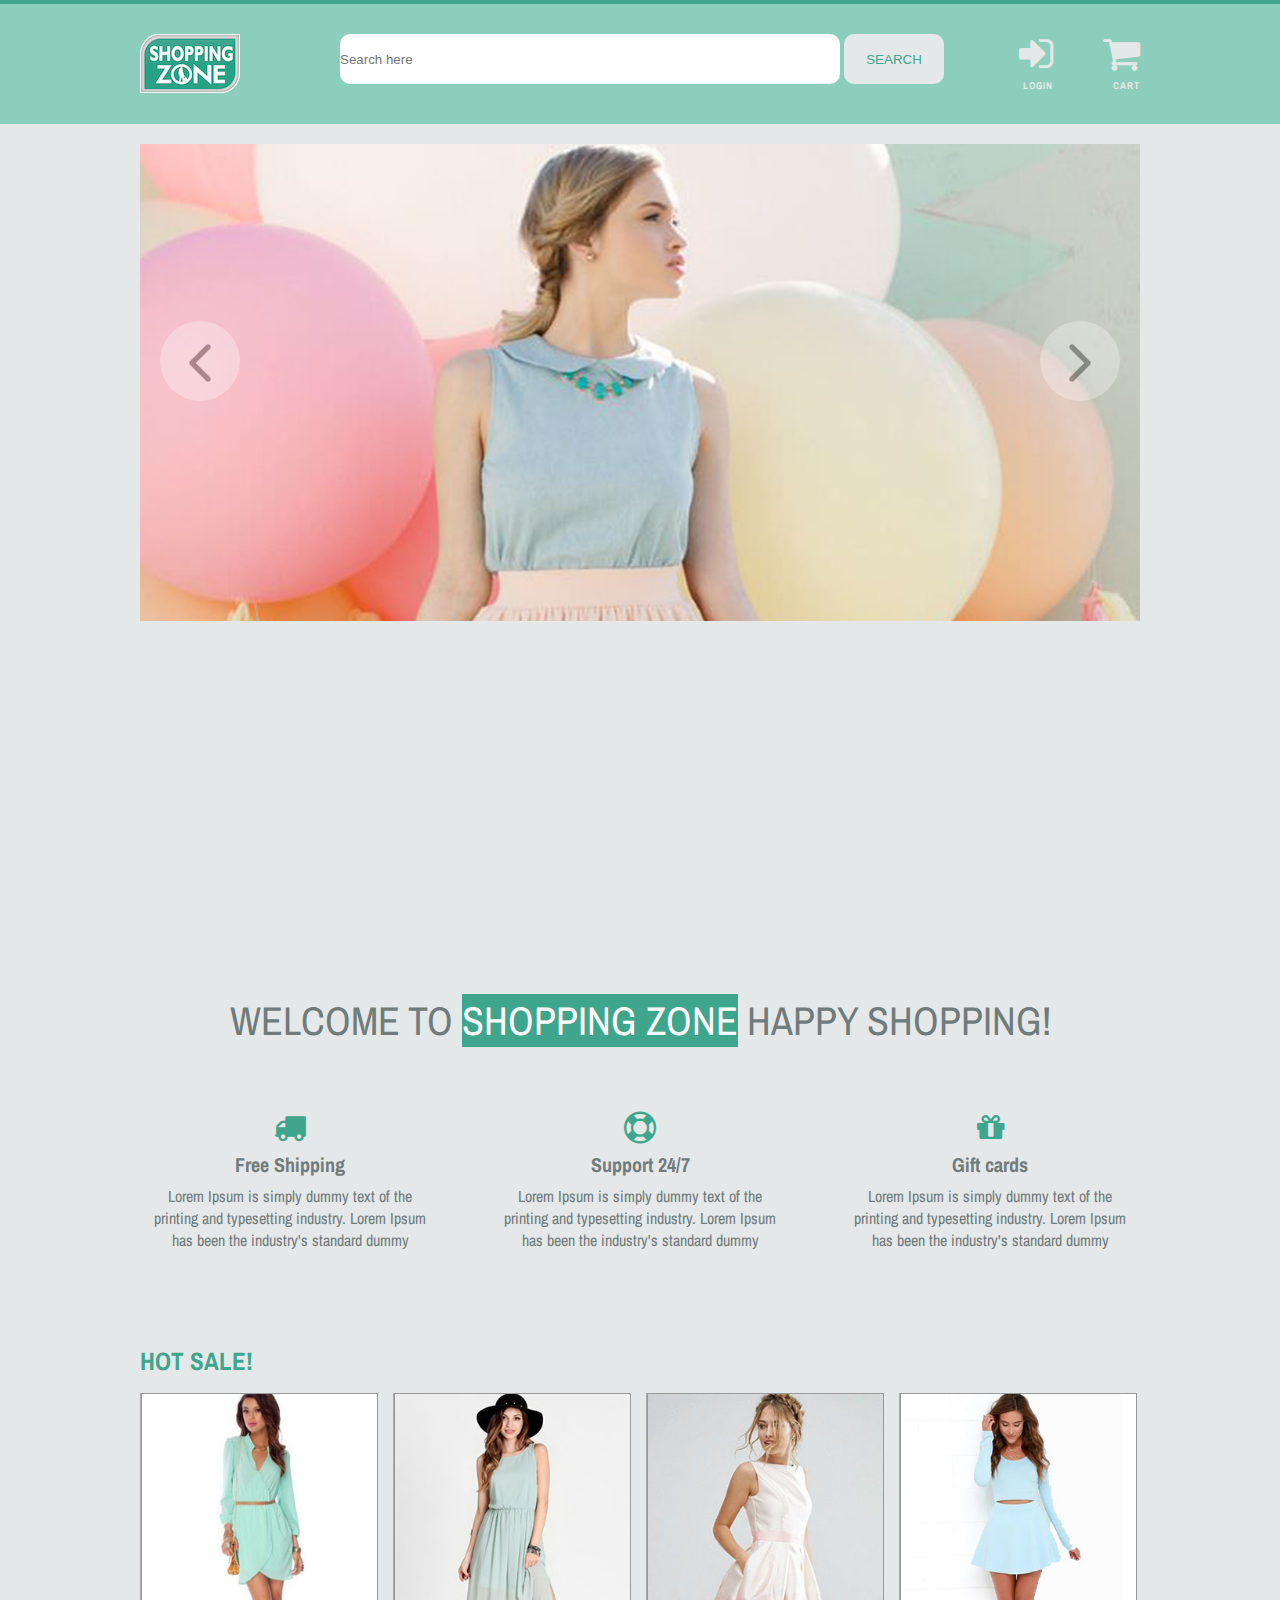
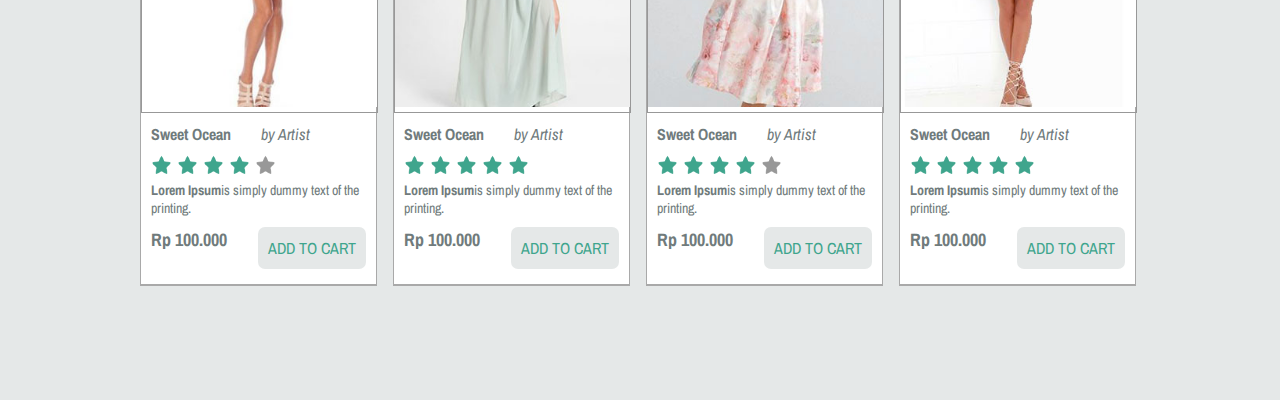
==== index1.html @ bb32d5f0 "inprogres" ====
<!DOCTYPE html>
<html>
	<head>
		<title>SHOPPING ZONE</title>
		<link rel="stylesheet" href="style1.css">
		<link rel="stylesheet" href="font-awesome-4.7.0/css/font-awesome.min.css">
		<link href="https://fonts.googleapis.com/css?family=Archivo+Narrow" rel="stylesheet">

	</head>
	<body>

<!-- ====== LOGO NAVBAR =======-->

		<div class="main">

			<div class="topbar"></div>
			<div class="header">
				<div class="container">
					
					<div class="navbar">
						<div class="logo">
						<img src="img/logo1.png">
						</div>

						<form action="">
							<input class="search-area" type="text" name="text" placeholder="Search here">
							<input class="search-btn" type="submit" name="submit" value="SEARCH">
							<a href="#"><i class="fa fa-shopping-cart fa-2x" aria-hidden="true" ></i>
							<span>Cart</span></a>
							<a href="#"><i class="fa fa-sign-in fa-2x" aria-hidden="true"></i><span>Login</span></a>
						</form>
					</div>
				</div>		
			</div>





<!-- =====IMAGE SLIDER======== -->

			<div class="slider">
				<div class="container">
					<div class="slldeshow">
						<img src="img/pastel1.jpg">
						<img src="img/pastel2.jpg">
						<img src="img/pastel3.jpg">
					</div>

					<div class="center">
						<a href="#" id="next"><img src="img/left.png"></a>
						<a href="#" id="prev"><img src="img/right.png"></a>
					</div>
				</div>
			</div>




<!-- =======PRODUCT========== -->
			<div class="welcome_text">
				<div class="container">
					<h1>WELCOME TO <SPAN>SHOPPING ZONE</SPAN> HAPPY SHOPPING!</h1>

					<div class="event_section">
						<div class="event_one">
							<i class="fa fa-truck fa-2x" aria-hidden="true"></i>
							<h3>Free Shipping</h3>
							<p>Lorem Ipsum is simply dummy text of the printing and typesetting industry. Lorem Ipsum has been the industry's standard dummy </p>
						</div>

						<div class="event_two">
							<i class="fa fa-life-ring fa-2x" aria-hidden="true"></i>
							<h3>Support 24/7</h3>
							<p>Lorem Ipsum is simply dummy text of the printing and typesetting industry. Lorem Ipsum has been the industry's standard dummy </p>
						</div>

						<div class="event_three">
							<i class="fa fa-gift fa-2x" aria-hidden="true"></i>
							<h3>Gift cards</h3>
							<p>Lorem Ipsum is simply dummy text of the printing and typesetting industry. Lorem Ipsum has been the industry's standard dummy </p>
						</div>
					</div>
				</div>
			</div>


			
			<div class="product">
				<div class="container">
					<div class="product_section_title">HOT SALE!</div>

					<div class="product_one">
						<div class="product_img">
							<img src="img/product1.jpg">
						</div>
						<div class="product_text">
							<h4>Sweet Ocean<i>by Artist</i></h4>
						</div>
						<div class="star_rating">
							<img src="img/star.png">
							<img src="img/star.png">
							<img src="img/star.png">
							<img src="img/star.png">
							<img src="img/star2.png">
						</div>
						<div class="product_desc">
							<b>Lorem Ipsum</b>is simply dummy text of the printing.
						</div>
						<div class="product_price">
							<div class="price">
								&#x52;&#x70; 100.000
							</div>
							<div class="button">
								ADD TO CART
							</div>
						</div>
					</div>

					<div class="product_one product_two">
						<div class="product_img">
							<img src="img/product2.jpg">
						</div>
						<div class="product_text">
							<h4>Sweet Ocean<i>by Artist</i></h4>
						</div>
						<div class="star_rating">
							<img src="img/star.png">
							<img src="img/star.png">
							<img src="img/star.png">
							<img src="img/star.png">
							<img src="img/star.png">
						</div>
						<div class="product_desc">
							<b>Lorem Ipsum</b>is simply dummy text of the printing.
						</div>
						<div class="product_price">
							<div class="price">
								&#x52;&#x70; 100.000
							</div>
							<div class="button">
								ADD TO CART
							</div>
						</div>
					</div>

					<div class="product_one product_three">
						<div class="product_img">
							<img src="img/product3.jpg">
						</div>
						<div class="product_text">
							<h4>Sweet Ocean<i>by Artist</i></h4>
						</div>
						<div class="star_rating">
							<img src="img/star.png">
							<img src="img/star.png">
							<img src="img/star.png">
							<img src="img/star.png">
							<img src="img/star2.png">
						</div>
						<div class="product_desc">
							<b>Lorem Ipsum</b>is simply dummy text of the printing.
						</div>
						<div class="product_price">
							<div class="price">
								&#x52;&#x70; 100.000
							</div>
							<div class="button">
								ADD TO CART
							</div>
						</div>
					</div>

					<div class="product_one product_four">
						<div class="product_img">
							<img src="img/product4.jpg">
						</div>
						<div class="product_text">
							<h4>Sweet Ocean<i>by Artist</i></h4>
						</div>
						<div class="star_rating">
							<img src="img/star.png">
							<img src="img/star.png">
							<img src="img/star.png">
							<img src="img/star.png">
							<img src="img/star.png">
						</div>
						<div class="product_desc">
							<b>Lorem Ipsum</b>is simply dummy text of the printing.
						</div>
						<div class="product_price">
							<div class="price">
								&#x52;&#x70; 100.000
							</div>
							<div class="button">
								ADD TO CART
							</div>
						</div>
					</div>

				</div>
			</div>




		</div>

		<script src="https://code.jquery.com/jquery-3.2.1.min.js"></script>
		<script src="jquery.cycle.all.js"></script>
		<script>
			$('.slldeshow').cycle({
				next:'#next',
				prev:'#prev'
			});
		</script>

	</body>
</html>
---- style1.css ----
*{
	margin: 0;
	padding:0;
}
/*============Title (logo ,navbar)============*/
.main{
	width: 100%;
	height: auto;
	margin: 0 auto;
	background-color: #E5E8E8;
	min-height: 2000px;
	display: inline-block;
	font-family: 'Archivo Narrow', sans-serif;


}

.container{
	width: 1000px;
	height: auto;
	margin: 0 auto;
	min-height: 500px;
}

.topbar{
	width: 100%;
	height: 4px;
	background-color: #3fa58d;
}

.header{
	width: 100%;
	height: 100px;
	float: left;
	padding-top: 10px;
	padding-bottom: 10px;
	background-color: #8ACEBB;
	/*position: fixed;*/

}

.logo{
	width: 200px;
	height: auto;
	float: left;
	
}

.navbar{
	width: 100%;    /*800px*/
	height: auto;
	float: left;
	padding-top: 20px;
	/*position: fixed;*/


}

.search-area{
	width: 500px;
	height: 50px;
	background: #fff;
	border: none;
	border-radius: 10px	

}


.search-btn{
	width: 100px;
	height: 50px;
	border-radius: 10px;
	border:none;
	color:#3fa58d;
	background:#E5E8E8;        /*#989898;*/
}


.search-btn:hover{
	background-color:#3fa58d;
	transition: all .5s ease;
	color:white;	
}

form a {
	color:#E5E8E8;           /*#989898;*/
	text-decoration: none;
	font-weight: bold;
	float: right;	
	margin-left: 50px;
	text-align: right;
	font-size: 20px;
}

a span{
  color:#E5E8E8;                    /*#989898;*/
  font-size:10px;
  padding:5px 0 10px 0;
  display:block;
  text-transform:uppercase;
  letter-spacing:1px;
}

a span:hover{
	color:#3fa58d;
	transition: all .5s ease;
}

a:hover{
	color:#3fa58d;
	transition: all .5s ease;
}

/*============END Title (logo ,navbar)============*/


/*==========IMAGE SLIDER=============*/

.slider{
	width: 100%;
	height: auto;
	float: left;
	margin-top: 20px;
	/*margin-top: 200px;*/
}

.slldeshow{
	width: 1000px;
	height: auto;
	/*border:7px solid;
	border-color:  #989898;*/
}

.slldeshow img{
	width: 100%;
	height: auto;
}

.center{
	position: relative;
	left: 0;
	top: 0;
	margin-top: -300px;
	z-index: 1000;
}
.center img{
	width: 80%;
	margin-top: 10px;
}

.center #prev{
	float: right;
	margin-right: 20px;
}

.center #next{
	float: left;
	margin-left: 20px;
}

.center #prev,
.center #next{
	width: 80px;
	height: 80px;
	background-color: white;
	text-decoration: none;
	text-align: center;
	line-height: 95px;
	border-radius: 100px;
	opacity: 0.3;
	/*border:1px solid black;*/
}

.center #prev:hover,
.center #next:hover{
	opacity: 1;
}

/*==========END IMAGE SLIDER=============*/


/*========PRODUCT=============*/

.welcome_text{
	width: 100%;
	height: auto;
	float: left;
	margin-top: 350px;
	text-align: center;
	color:#707B7C;
}

.welcome_text h1{
	font-weight: normal;
	font-size: 40px;
}

.welcome_text h1 span{
	background-color: #3fa58d;
	color:white;
}


.event_section{
	width: 100%
	height:auto;
	float: left;
	margin-top: 50px;
}

.event_section .event_one,
.event_section .event_two,
.event_section .event_three{
	width: 280px;
	height: auto;
	padding: 15px 10px;
	float: left;
}

.event_section h3{
	font-size: 20px;
	margin-top: 7px;
	margin-bottom: 7px;
}

.event_section i{
	color:#3fa58d;
}

.event_section .event_two{
	margin: 0 50px;

}


.product{
	width: 100%;
	height: auto;
	float: left;
	margin-top: -150px;
}

.product_section_title{
	float: left;
	width: 100%;
	display: inline-block;
	font-size: 25px;
	color:#3fa58d;
	font-weight: bold;
	margin-bottom: 15px;
}

.product_one{
	float: left;
	width: 235px;
	height: auto;
	background-color: white;
	padding-bottom: 15px;
	border-bottom: 2px solid darkgray;
	border-left: 1px solid darkgray;
	border-right: 1px solid darkgray;
	color:#707B7C;
}


.product_img{
	width: 235px;
	float: left;
	border: 1px solid;
	border-color: #989898;
}

.product_img img{
	width: 100%;
}

.product_text{
	width: 235px;
	float: left;
	margin-top: 10px;
	padding-left: 10px;
}

.product_text h4 i{
	font-weight: normal;
	margin-left: 20px;
	padding-left: 10px;
}

.star_rating{
	float: left;
	width: 235px;
	margin-top: 10px;
	padding-left: 10px;
}

.star_rating img{
	width: 21px;
	float: left;
	margin-right: 5px;
}

.product_desc{
	width: 235px;
	float: left;
	font-size: 14px;
	margin-top: 5px;
	padding-left: 10px;

}

.product_price{
	width: 235px;
	float: left;
	margin-top: 10px;

}


.price{
	float: left;
	font-size: 18px;
	font-weight: bold;
	padding-left: 10px;
}

.button{
	float: right;	
	padding: 10px;
	/*background-color: #989898;*/
	color:white;
	border-radius: 7px;
	margin-right: 10px;
	color:#3fa58d;
	background:#E5E8E8;

}
.button:hover{
	background-color: #8ACEBB;
	color:white;
}

.product_two{
	margin-left: 16px;
	margin-right: 16px;
}

.product_three{
	margin-right: 16px;
}
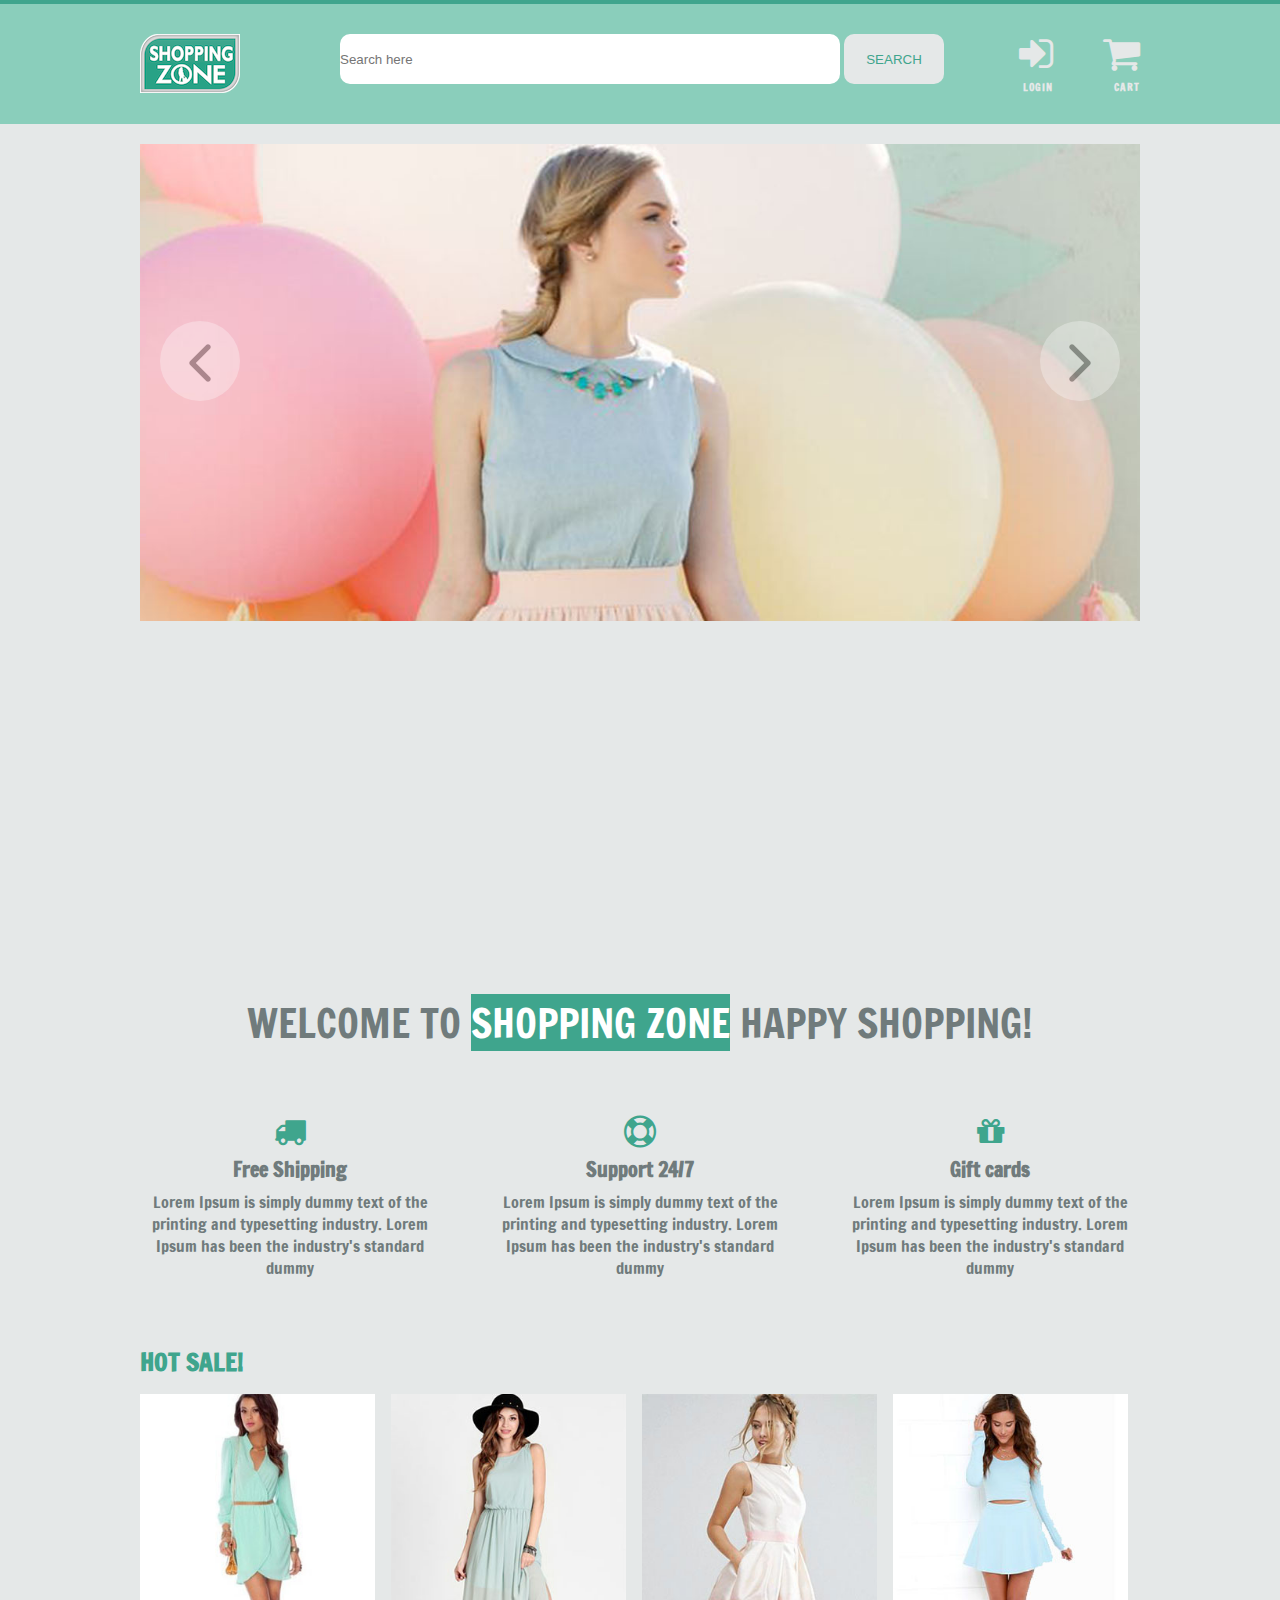
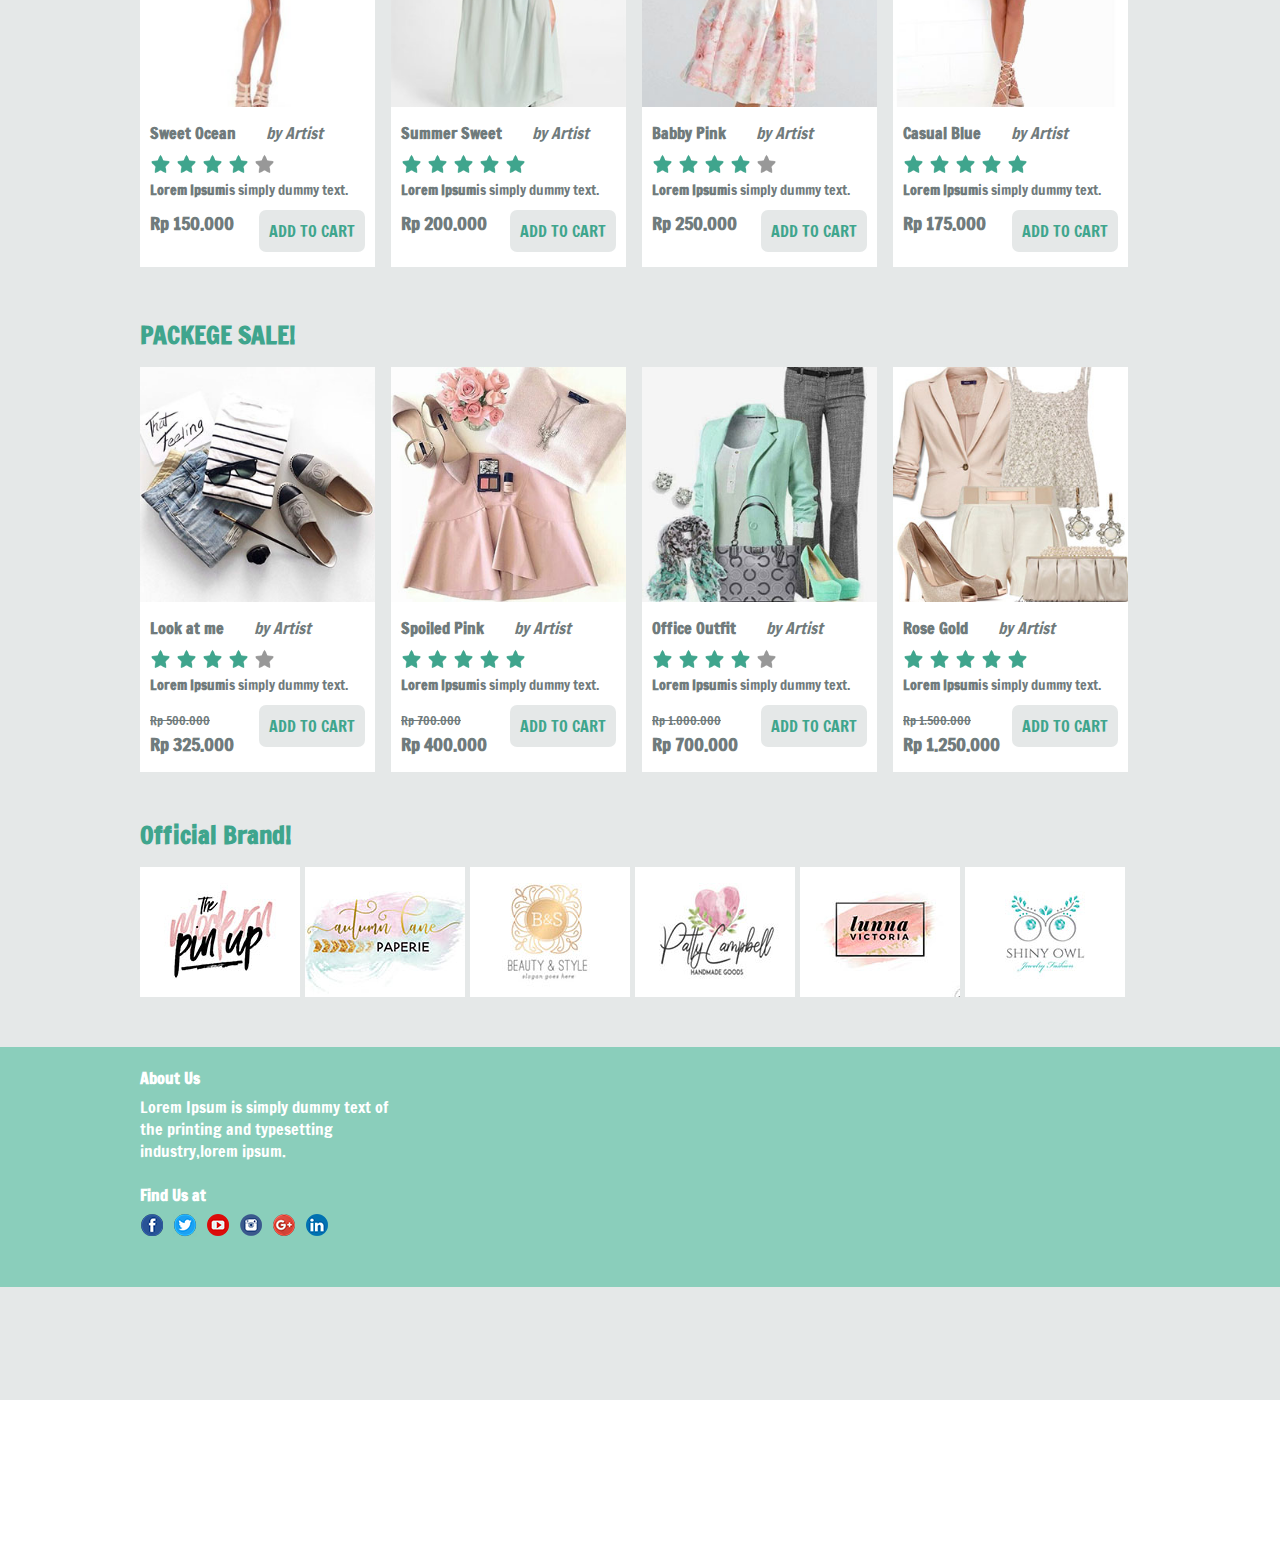
==== commit cc1df008: "in progres" ====
--- a/index1.html
+++ b/index1.html
@@ -4,7 +4,9 @@
 		<title>SHOPPING ZONE</title>
 		<link rel="stylesheet" href="style1.css">
 		<link rel="stylesheet" href="font-awesome-4.7.0/css/font-awesome.min.css">
-		<link href="https://fonts.googleapis.com/css?family=Archivo+Narrow" rel="stylesheet">
+		<!-- <link href="https://fonts.googleapis.com/css?family=Archivo+Narrow" rel="stylesheet"> -->
+		<link href="https://fonts.googleapis.com/css?family=Francois+One" rel="stylesheet">
+
 
 	</head>
 	<body>
@@ -105,11 +107,11 @@
 							<img src="img/star2.png">
 						</div>
 						<div class="product_desc">
-							<b>Lorem Ipsum</b>is simply dummy text of the printing.
+							<b>Lorem Ipsum</b>is simply dummy text.
 						</div>
 						<div class="product_price">
 							<div class="price">
-								&#x52;&#x70; 100.000
+								&#x52;&#x70; 150.000
 							</div>
 							<div class="button">
 								ADD TO CART
@@ -122,7 +124,7 @@
 							<img src="img/product2.jpg">
 						</div>
 						<div class="product_text">
-							<h4>Sweet Ocean<i>by Artist</i></h4>
+							<h4>Summer Sweet<i>by Artist</i></h4>
 						</div>
 						<div class="star_rating">
 							<img src="img/star.png">
@@ -132,11 +134,11 @@
 							<img src="img/star.png">
 						</div>
 						<div class="product_desc">
-							<b>Lorem Ipsum</b>is simply dummy text of the printing.
+							<b>Lorem Ipsum</b>is simply dummy text.
 						</div>
 						<div class="product_price">
 							<div class="price">
-								&#x52;&#x70; 100.000
+								&#x52;&#x70; 200.000
 							</div>
 							<div class="button">
 								ADD TO CART
@@ -149,7 +151,7 @@
 							<img src="img/product3.jpg">
 						</div>
 						<div class="product_text">
-							<h4>Sweet Ocean<i>by Artist</i></h4>
+							<h4>Babby Pink<i>by Artist</i></h4>
 						</div>
 						<div class="star_rating">
 							<img src="img/star.png">
@@ -159,11 +161,11 @@
 							<img src="img/star2.png">
 						</div>
 						<div class="product_desc">
-							<b>Lorem Ipsum</b>is simply dummy text of the printing.
+							<b>Lorem Ipsum</b>is simply dummy text.
 						</div>
 						<div class="product_price">
 							<div class="price">
-								&#x52;&#x70; 100.000
+								&#x52;&#x70; 250.000
 							</div>
 							<div class="button">
 								ADD TO CART
@@ -176,7 +178,7 @@
 							<img src="img/product4.jpg">
 						</div>
 						<div class="product_text">
-							<h4>Sweet Ocean<i>by Artist</i></h4>
+							<h4>Casual Blue<i>by Artist</i></h4>
 						</div>
 						<div class="star_rating">
 							<img src="img/star.png">
@@ -186,23 +188,195 @@
 							<img src="img/star.png">
 						</div>
 						<div class="product_desc">
-							<b>Lorem Ipsum</b>is simply dummy text of the printing.
+							<b>Lorem Ipsum</b>is simply dummy text.
 						</div>
 						<div class="product_price">
 							<div class="price">
-								&#x52;&#x70; 100.000
-							</div>
-							<div class="button">
-								ADD TO CART
-							</div>
-						</div>
-					</div>
-
-				</div>
-			</div>
-
-
-
+								&#x52;&#x70; 175.000
+							</div>
+							<div class="button">
+								ADD TO CART
+							</div>
+						</div>
+					</div>
+
+				</div>
+			</div>
+
+
+
+
+
+<!-- =============PACKEGE SALE========== -->
+			
+			<div class="packege">
+				<div class="container">
+					<div class="product_section_title">PACKEGE SALE!</div>
+
+					<div class="packege_one">
+						<div class="packege_img">
+							<img src="img/packege1.jpg">
+						</div>
+						<div class="packege_text">
+							<h4>Look at me<i>by Artist</i></h4>
+						</div>
+						<div class="star_rating">
+							<img src="img/star.png">
+							<img src="img/star.png">
+							<img src="img/star.png">
+							<img src="img/star.png">
+							<img src="img/star2.png">
+						</div>
+						<div class="packege_desc">
+							<b>Lorem Ipsum</b>is simply dummy text.
+						</div>
+						<div class="packege_price">
+							<div class="price">
+								<strike>&#x52;&#x70; 500.000</strike>
+								<br>
+								&#x52;&#x70; 325.000
+							</div>
+							<div class="button">
+								ADD TO CART
+							</div>
+						</div>
+					</div>
+
+					<div class="packege_one packege_two">
+						<div class="packege_img">
+							<img src="img/packege2.jpg">
+						</div>
+						<div class="packege_text">
+							<h4>Spoiled Pink<i>by Artist</i></h4>
+						</div>
+						<div class="star_rating">
+							<img src="img/star.png">
+							<img src="img/star.png">
+							<img src="img/star.png">
+							<img src="img/star.png">
+							<img src="img/star.png">
+						</div>
+						<div class="packege_desc">
+							<b>Lorem Ipsum</b>is simply dummy text.
+						</div>
+						<div class="packege_price">
+							<div class="price">
+								<strike>&#x52;&#x70; 700.000</strike>
+								<br>
+								&#x52;&#x70; 400.000
+							</div>
+							<div class="button">
+								ADD TO CART
+							</div>
+						</div>
+					</div>
+
+					<div class="packege_one packege_three">
+						<div class="packege_img">
+							<img src="img/packege3.jpg">
+						</div>
+						<div class="packege_text">
+							<h4>Office Outfit<i>by Artist</i></h4>
+						</div>
+						<div class="star_rating">
+							<img src="img/star.png">
+							<img src="img/star.png">
+							<img src="img/star.png">
+							<img src="img/star.png">
+							<img src="img/star2.png">
+						</div>
+						<div class="packege_desc">
+							<b>Lorem Ipsum</b>is simply dummy text.
+						</div>
+						<div class="packege_price">
+							<div class="price">
+								<strike>&#x52;&#x70; 1.000.000</strike>
+								<br>
+								&#x52;&#x70; 700.000
+							</div>
+							<div class="button">
+								ADD TO CART
+							</div>
+						</div>
+					</div>
+
+					<div class="packege_one packege_four">
+						<div class="packege_img">
+							<img src="img/packege4.jpg">
+						</div>
+						<div class="packege_text">
+							<h4>Rose Gold<i>by Artist</i></h4>
+						</div>
+						<div class="star_rating">
+							<img src="img/star.png">
+							<img src="img/star.png">
+							<img src="img/star.png">
+							<img src="img/star.png">
+							<img src="img/star.png">
+						</div>
+						<div class="packege_desc">
+							<b>Lorem Ipsum</b>is simply dummy text.
+						</div>
+						<div class="packege_price">
+							<div class="price">
+								<strike>&#x52;&#x70; 1.500.000</strike>
+								<br>
+								&#x52;&#x70; 1.250.000
+							</div>
+							<div class="button">
+								ADD TO CART
+							</div>
+						</div>
+					</div>
+
+				</div>
+			</div>
+
+
+
+
+
+<!-- ========= OFFICIAL BRAND ========== -->
+
+			<div class="barnd">
+				<div class="container">
+					<div class="product_section_title">Official Brand!</div>
+					<div class="brand_image">
+						<img src="img/brand1.jpg">
+						<img src="img/brand2.jpg">
+						<img src="img/brand3.jpg">
+						<img src="img/brand4.jpg">
+						<img src="img/brand5.jpg">
+						<img src="img/brand6.jpg">
+					</div>
+				</div>
+			</div>
+
+
+
+
+
+
+<!-- ===========FOOTER=============== -->
+			
+			<div class="footer">
+				<div class="container">
+					<div class="column3">
+						<h4>About Us</h4>
+						<p>Lorem Ipsum is simply dummy text of the printing and typesetting industry,lorem ipsum. </p>
+						<br>
+						<h4>Find Us at</h4>
+						<p>
+							<img src="img/icon1.png">
+						  	<img src="img/icon2.png">	
+						  	<img src="img/icon3.png">	
+						  	<img src="img/icon4.png">
+						  	<img src="img/icon5.png">
+						  	<img src="img/icon6.png">
+						</p>
+					</div>
+				</div>
+			</div>
 
 		</div>
 
--- a/style1.css
+++ b/style1.css
@@ -8,9 +8,10 @@
 	height: auto;
 	margin: 0 auto;
 	background-color: #E5E8E8;
-	min-height: 2000px;
+	min-height: 3000px;
 	display: inline-block;
-	font-family: 'Archivo Narrow', sans-serif;
+	/*font-family: 'Archivo Narrow', sans-serif;*/
+	font-family: 'Francois One', sans-serif;
 
 
 }
@@ -256,9 +257,6 @@
 	height: auto;
 	background-color: white;
 	padding-bottom: 15px;
-	border-bottom: 2px solid darkgray;
-	border-left: 1px solid darkgray;
-	border-right: 1px solid darkgray;
 	color:#707B7C;
 }
 
@@ -266,8 +264,7 @@
 .product_img{
 	width: 235px;
 	float: left;
-	border: 1px solid;
-	border-color: #989898;
+	
 }
 
 .product_img img{
@@ -323,6 +320,7 @@
 	font-weight: bold;
 	padding-left: 10px;
 }
+
 
 .button{
 	float: right;	
@@ -349,10 +347,196 @@
 	margin-right: 16px;
 }
 
-
-
-
-
-
-
-
+/*======== END PRODUCT=============*/
+
+
+
+
+/*==========PACKEGE SALE===========*/
+.packege{
+	width: 100%;
+	height: auto;
+	float: left;
+	margin-top: 50px;
+}
+
+.product_section_title{
+	float: left;
+	width: 100%;
+	display: inline-block;
+	font-size: 25px;
+	color:#3fa58d;
+	font-weight: bold;
+	margin-bottom: 15px;
+}
+
+.packege_one{
+	float: left;
+	width: 235px;
+	height: auto;
+	background-color: white;
+	padding-bottom: 15px;
+	color:#707B7C;
+}
+
+
+.packege_img{
+	width: 235px;
+	float: left;
+	
+}
+
+.packege_img img{
+	width: 100%;
+}
+
+.packege_text{
+	width: 235px;
+	float: left;
+	margin-top: 10px;
+	padding-left: 10px;
+}
+
+.packege_text h4 i{
+	font-weight: normal;
+	margin-left: 20px;
+	padding-left: 10px;
+}
+
+.star_rating{
+	float: left;
+	width: 235px;
+	margin-top: 10px;
+	padding-left: 10px;
+}
+
+.star_rating img{
+	width: 21px;
+	float: left;
+	margin-right: 5px;
+}
+
+.packege_desc{
+	width: 235px;
+	float: left;
+	font-size: 14px;
+	margin-top: 5px;
+	padding-left: 10px;
+
+}
+
+.packege_price{
+	width: 235px;
+	float: left;
+	margin-top: 10px;
+
+}
+
+
+.price{
+	float: left;
+	font-size: 18px;
+	font-weight: bold;
+	padding-left: 10px;
+}
+
+strike{
+	text-decoration: line-through;
+	font-size: 12px;
+	font-weight: normal;
+}
+
+.button{
+	float: right;	
+	padding: 10px;
+	/*background-color: #989898;*/
+	color:white;
+	border-radius: 7px;
+	margin-right: 10px;
+	color:#3fa58d;
+	background:#E5E8E8;
+
+}
+.button:hover{
+	background-color: #8ACEBB;
+	color:white;
+}
+
+.packege_two{
+	margin-left: 16px;
+	margin-right: 16px;
+}
+
+.packege_three{
+	margin-right: 16px;
+}
+
+/*==========END PACKEGE SALE===========*/
+
+
+
+
+/*===========OFFICIAL BRAND==========*/
+
+.brand{
+	width: 100%;
+	height: auto;
+	float: left;
+	margin-top: 50px;
+}
+
+.brand_image img{
+	width: 160px;
+	height: 130px;
+	float: left;
+	margin-right: 5px;
+}
+
+
+/*===========END OFFICIAL BRAND==========*/
+
+
+/*============FOOTER===================== */
+
+.footer{
+	width: 100%;
+	height: 200px;
+	float: left;
+	margin-top: 50px;
+	padding: 20px 0;
+	background-color: #8ACEBB;
+	color:white;
+}
+
+.column3{
+	width: 25%;
+	float: left;
+}
+
+.footer h4{
+	margin-bottom: 7px;
+}
+
+.footer p img{
+	margin-right: 5px;
+}
+
+
+
+
+
+
+
+
+
+
+
+
+
+
+
+
+
+
+
+
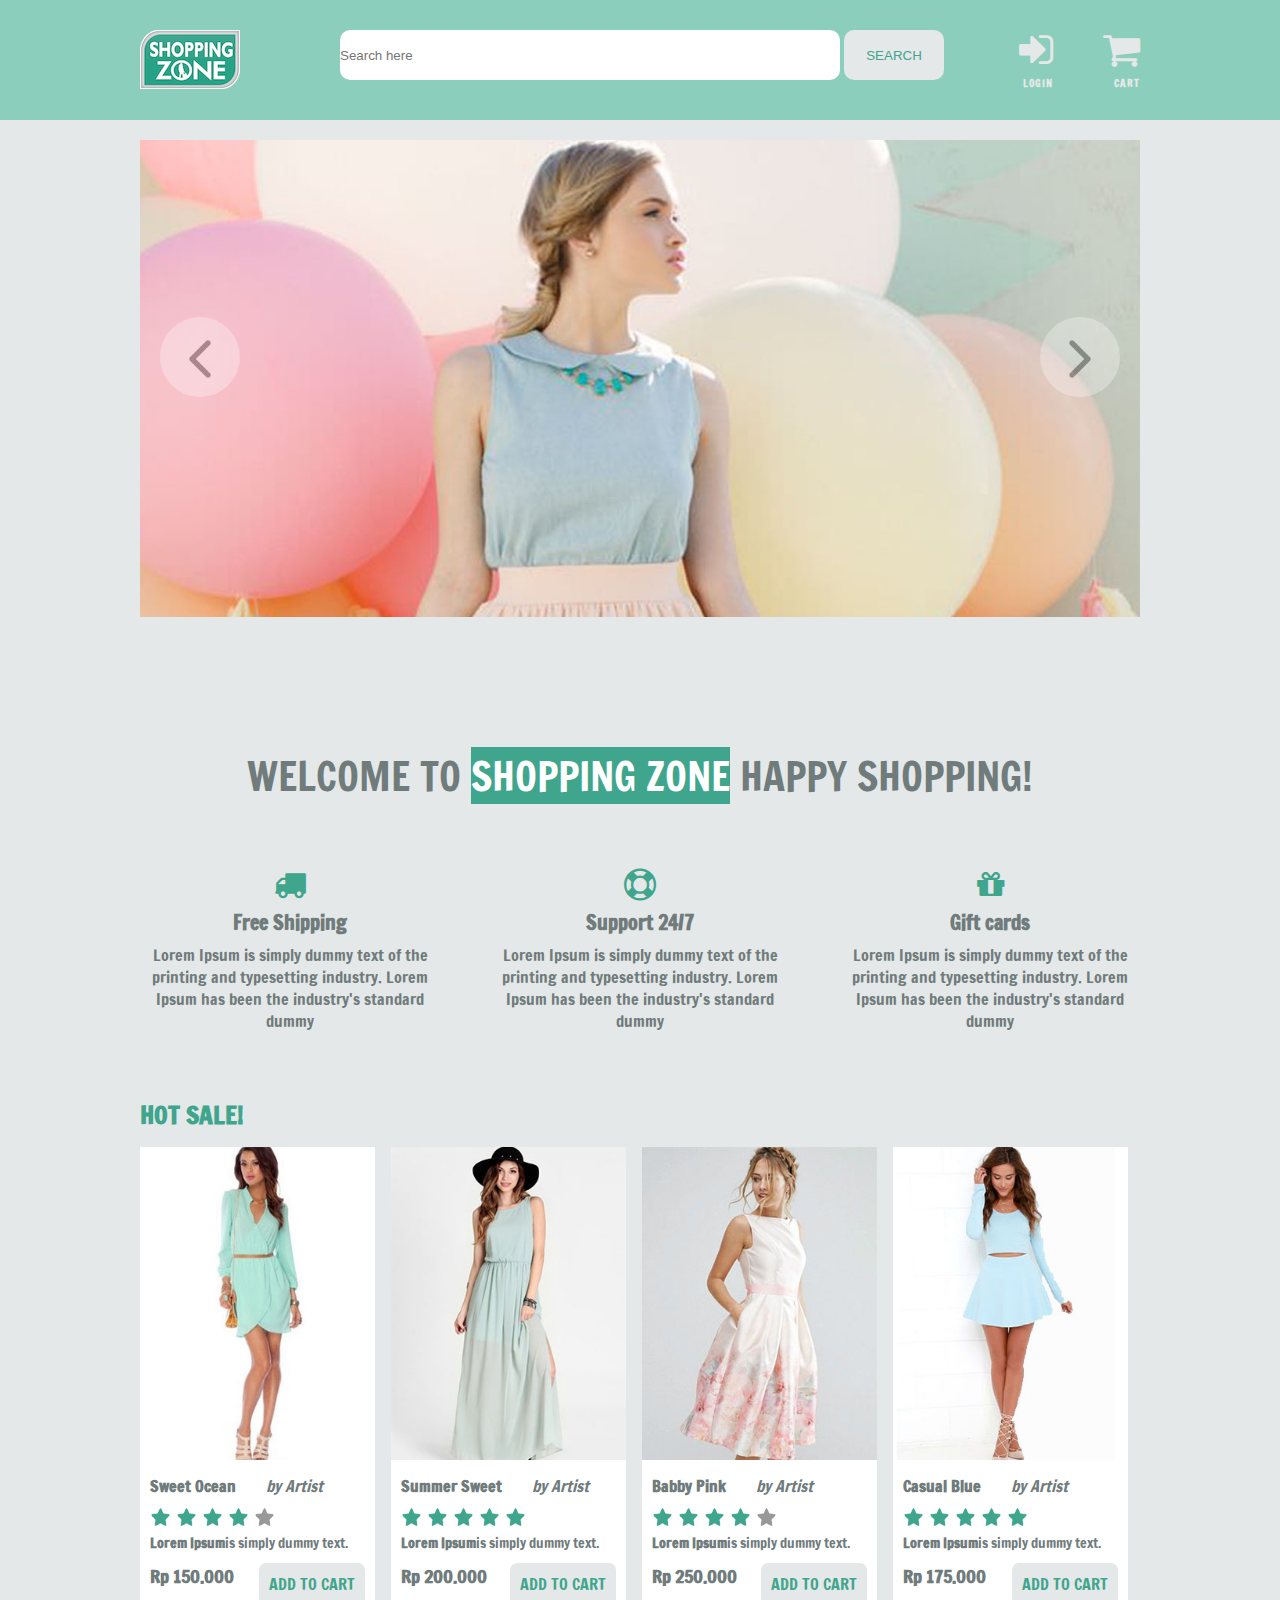
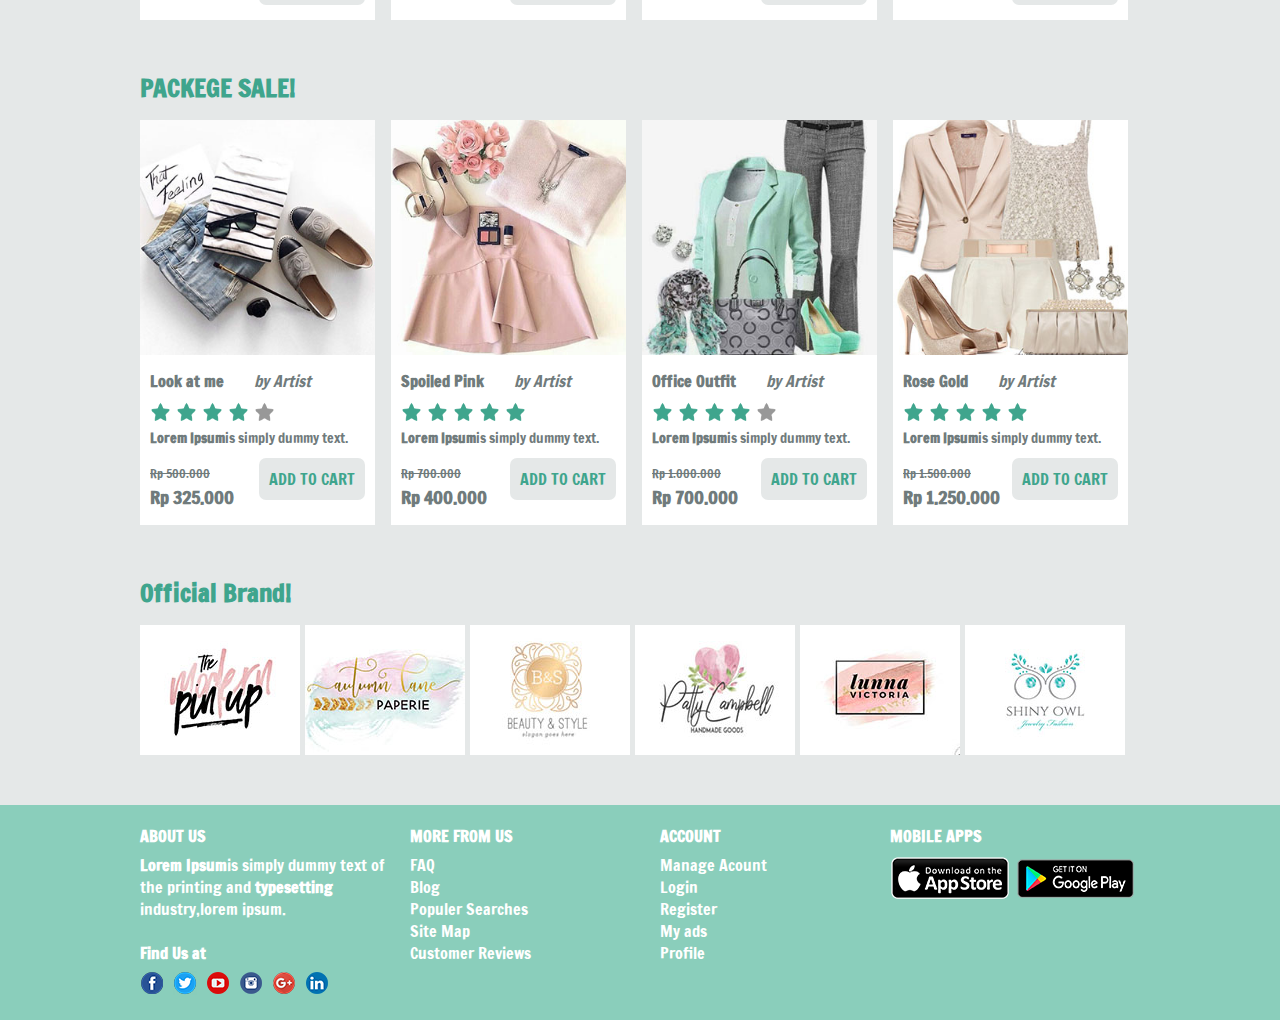
==== commit 73180c21: "almost finish" ====
--- a/index1.html
+++ b/index1.html
@@ -15,7 +15,6 @@
 
 		<div class="main">
 
-			<div class="topbar"></div>
 			<div class="header">
 				<div class="container">
 					
@@ -354,16 +353,13 @@
 
 
 
-
-
-
 <!-- ===========FOOTER=============== -->
 			
 			<div class="footer">
 				<div class="container">
 					<div class="column3">
-						<h4>About Us</h4>
-						<p>Lorem Ipsum is simply dummy text of the printing and typesetting industry,lorem ipsum. </p>
+						<h4>ABOUT US</h4>
+						<p><b>Lorem Ipsum</b>is simply dummy text of the printing and <b>typesetting</b> industry,lorem ipsum. </p>
 						<br>
 						<h4>Find Us at</h4>
 						<p>
@@ -375,6 +371,34 @@
 						  	<img src="img/icon6.png">
 						</p>
 					</div>
+
+					<div class="column3 second-column">
+						<h4>MORE FROM US</h4>
+						<p><a href="#">FAQ</a></p>
+						<p><a href="#">Blog</a></p>
+						<p><a href="#">Populer Searches</a></p>
+						<p><a href="#">Site Map</a></p>
+						<p><a href="#">Customer Reviews</a></p>
+					</div>
+
+					<div class="column3 second-column">
+						<h4>ACCOUNT</h4>
+						<p><a href="#">Manage Acount</a></p>
+						<p><a href="#">Login</a></p>
+						<p><a href="#">Register</a></p>
+						<p><a href="#">My ads</a></p>
+						<p><a href="#">Profile</a></p>
+					</div>
+
+					<div class="column3 third-column">
+						<h4>MOBILE APPS</h4>
+						<P>
+							<img src="img/app1.png">
+							<img src="img/app2.png">
+						</P>
+					</div>
+
+
 				</div>
 			</div>
 
--- a/style1.css
+++ b/style1.css
@@ -8,9 +8,8 @@
 	height: auto;
 	margin: 0 auto;
 	background-color: #E5E8E8;
-	min-height: 3000px;
 	display: inline-block;
-	/*font-family: 'Archivo Narrow', sans-serif;*/
+	height: auto;
 	font-family: 'Francois One', sans-serif;
 
 
@@ -20,13 +19,7 @@
 	width: 1000px;
 	height: auto;
 	margin: 0 auto;
-	min-height: 500px;
-}
-
-.topbar{
-	width: 100%;
-	height: 4px;
-	background-color: #3fa58d;
+	/*min-height: 500px;*/
 }
 
 .header{
@@ -36,7 +29,7 @@
 	padding-top: 10px;
 	padding-bottom: 10px;
 	background-color: #8ACEBB;
-	/*position: fixed;*/
+	
 
 }
 
@@ -52,7 +45,7 @@
 	height: auto;
 	float: left;
 	padding-top: 20px;
-	/*position: fixed;*/
+
 
 
 }
@@ -238,7 +231,8 @@
 	width: 100%;
 	height: auto;
 	float: left;
-	margin-top: -150px;
+	margin-top: 50px;
+	
 }
 
 .product_section_title{
@@ -321,6 +315,130 @@
 	padding-left: 10px;
 }
 
+
+.button{
+	float: right;	
+	padding: 10px;
+	color:white;
+	border-radius: 7px;
+	margin-right: 10px;
+	color:#3fa58d;
+	background:#E5E8E8;
+
+}
+.button:hover{
+	background-color: #8ACEBB;
+	color:white;
+}
+
+.product_two{
+	margin-left: 16px;
+	margin-right: 16px;
+}
+
+.product_three{
+	margin-right: 16px;
+}
+
+/*======== END PRODUCT=============*/
+
+
+
+
+/*==========PACKEGE SALE===========*/
+.packege{
+	width: 100%;
+	height: auto;
+	float: left;
+	margin-top: 50px;
+	margin-bottom: 50px;
+}
+
+.product_section_title{
+	float: left;
+	width: 100%;
+	display: inline-block;
+	font-size: 25px;
+	color:#3fa58d;
+	font-weight: bold;
+	margin-bottom: 15px;
+}
+
+.packege_one{
+	float: left;
+	width: 235px;
+	height: auto;
+	background-color: white;
+	padding-bottom: 15px;
+	color:#707B7C;
+}
+
+
+.packege_img{
+	width: 235px;
+	float: left;
+	
+}
+
+.packege_img img{
+	width: 100%;
+}
+
+.packege_text{
+	width: 235px;
+	float: left;
+	margin-top: 10px;
+	padding-left: 10px;
+}
+
+.packege_text h4 i{
+	font-weight: normal;
+	margin-left: 20px;
+	padding-left: 10px;
+}
+
+.star_rating{
+	float: left;
+	width: 235px;
+	margin-top: 10px;
+	padding-left: 10px;
+}
+
+.star_rating img{
+	width: 21px;
+	float: left;
+	margin-right: 5px;
+}
+
+.packege_desc{
+	width: 235px;
+	float: left;
+	font-size: 14px;
+	margin-top: 5px;
+	padding-left: 10px;
+
+}
+
+.packege_price{
+	width: 235px;
+	float: left;
+	margin-top: 10px;
+
+}
+
+
+.price{
+	float: left;
+	font-size: 18px;
+	font-weight: bold;
+	padding-left: 10px;
+}
+
+strike{
+	text-decoration: line-through;
+	font-size: 12px;
+	font-weight: normal;
+}
 
 .button{
 	float: right;	
@@ -338,130 +456,6 @@
 	color:white;
 }
 
-.product_two{
-	margin-left: 16px;
-	margin-right: 16px;
-}
-
-.product_three{
-	margin-right: 16px;
-}
-
-/*======== END PRODUCT=============*/
-
-
-
-
-/*==========PACKEGE SALE===========*/
-.packege{
-	width: 100%;
-	height: auto;
-	float: left;
-	margin-top: 50px;
-}
-
-.product_section_title{
-	float: left;
-	width: 100%;
-	display: inline-block;
-	font-size: 25px;
-	color:#3fa58d;
-	font-weight: bold;
-	margin-bottom: 15px;
-}
-
-.packege_one{
-	float: left;
-	width: 235px;
-	height: auto;
-	background-color: white;
-	padding-bottom: 15px;
-	color:#707B7C;
-}
-
-
-.packege_img{
-	width: 235px;
-	float: left;
-	
-}
-
-.packege_img img{
-	width: 100%;
-}
-
-.packege_text{
-	width: 235px;
-	float: left;
-	margin-top: 10px;
-	padding-left: 10px;
-}
-
-.packege_text h4 i{
-	font-weight: normal;
-	margin-left: 20px;
-	padding-left: 10px;
-}
-
-.star_rating{
-	float: left;
-	width: 235px;
-	margin-top: 10px;
-	padding-left: 10px;
-}
-
-.star_rating img{
-	width: 21px;
-	float: left;
-	margin-right: 5px;
-}
-
-.packege_desc{
-	width: 235px;
-	float: left;
-	font-size: 14px;
-	margin-top: 5px;
-	padding-left: 10px;
-
-}
-
-.packege_price{
-	width: 235px;
-	float: left;
-	margin-top: 10px;
-
-}
-
-
-.price{
-	float: left;
-	font-size: 18px;
-	font-weight: bold;
-	padding-left: 10px;
-}
-
-strike{
-	text-decoration: line-through;
-	font-size: 12px;
-	font-weight: normal;
-}
-
-.button{
-	float: right;	
-	padding: 10px;
-	/*background-color: #989898;*/
-	color:white;
-	border-radius: 7px;
-	margin-right: 10px;
-	color:#3fa58d;
-	background:#E5E8E8;
-
-}
-.button:hover{
-	background-color: #8ACEBB;
-	color:white;
-}
-
 .packege_two{
 	margin-left: 16px;
 	margin-right: 16px;
@@ -482,7 +476,8 @@
 	width: 100%;
 	height: auto;
 	float: left;
-	margin-top: 50px;
+	/*margin-top: 10%;*/
+	
 }
 
 .brand_image img{
@@ -500,7 +495,7 @@
 
 .footer{
 	width: 100%;
-	height: 200px;
+	height: auto;
 	float: left;
 	margin-top: 50px;
 	padding: 20px 0;
@@ -521,22 +516,38 @@
 	margin-right: 5px;
 }
 
-
-
-
-
-
-
-
-
-
-
-
-
-
-
-
-
-
-
-
+.second-column p a{
+	text-decoration: none;
+	color:white;
+	padding-left: 20px;
+	font-weight: normal;
+}
+.second-column h4{
+	padding-left: 20px;
+}
+
+.second-column a:hover{
+	color:#3fa58d;
+	font-weight: normal;
+}
+
+
+
+.third-column p img{
+	float: left;
+	
+	
+}
+
+
+
+
+
+
+
+
+
+
+
+
+
